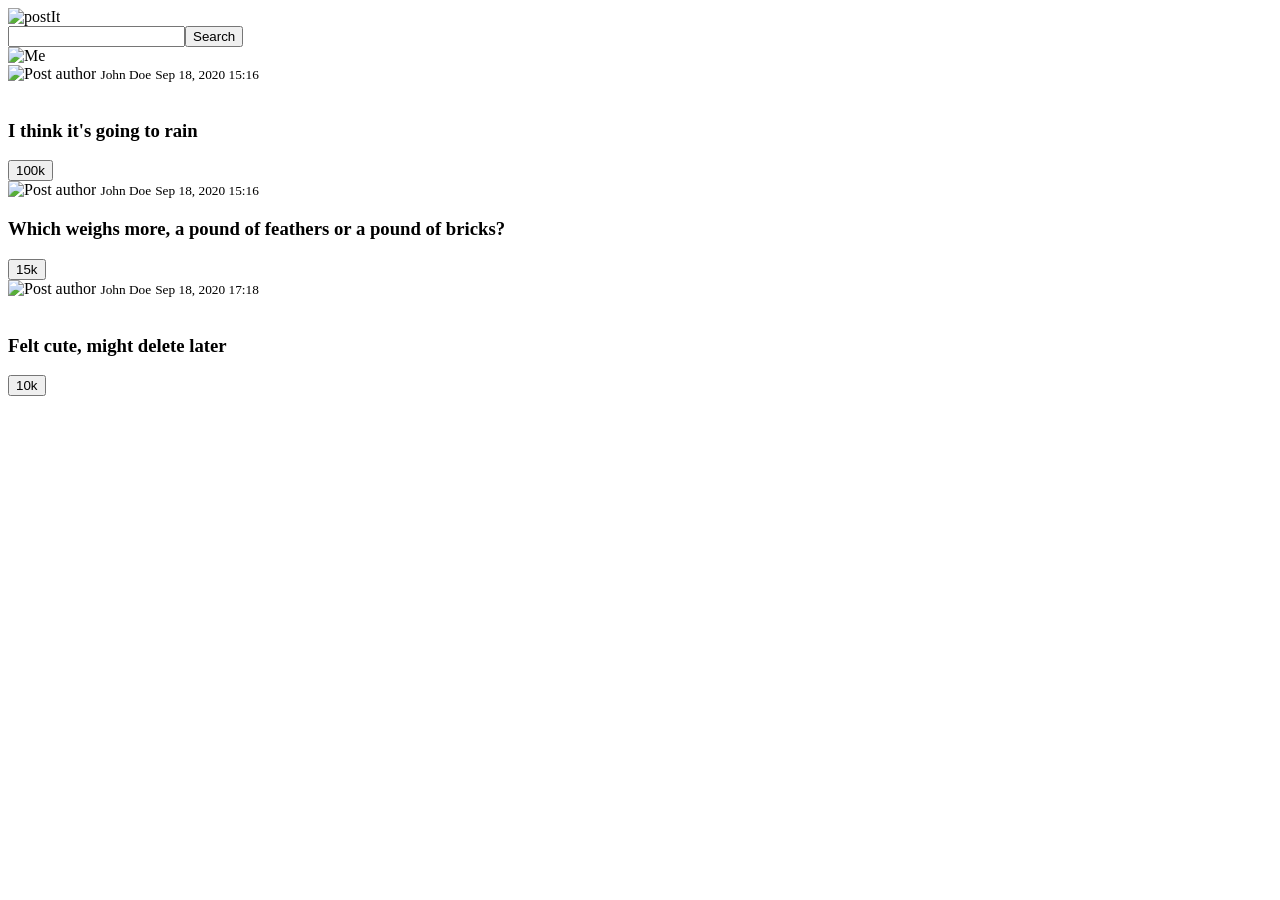
==== index.html @ 25f86683 "Added jquery and post loading." ====
<!DOCTYPE html>
<html lang="en" dir="ltr">
  <head>
    <meta charset="utf-8">
    <link href="https://fonts.googleapis.com/css2?family=Roboto+Slab&display=swap" rel="stylesheet">
    <link rel="stylesheet" href="res/css/style.css">
    <script src="res/jquery-3.5.1.js"></script>
    <script src="index.js"></script>
    <title>postIt! Just Post It</title>
  </head>
  <body>
    <header>
      <nav>
        <div class="logo-container">
          <img src="res/images/logo.png" alt="postIt">
        </div>
        <div class="search-container">
          <input type="text" name="search"><button type="button">Search</button>
        </div>
        <div class="avatar-container">
          <img src="res/images/avatar.png" class="avatar" alt="Me">
        </div>
      </nav>
    </header>
    <section class="main-container">
      <div class="post">
        <div class="post-author">
          <span class="post-author-info">
            <img src="res/images/avatar.png" alt="Post author">
            <small>John Doe</small>
          </span>
          <small>Sep 18, 2020 15:16</small>
        </div>
        <div class="post-image">
          <img src="res/images/posts/1.jpg" alt="">
        </div>
        <div class="post-title">
          <h3>I think it's going to rain</h3>
        </div>
        <div class="post-actions">
          <button type="button" name="like" class="like-button">100k</button>
        </div>
      </div>

      <div class="post">
        <div class="post-author">
          <span class="post-author-info">
            <img src="res/images/avatar.png" alt="Post author">
            <small>John Doe</small>
          </span>
          <small>Sep 18, 2020 15:16</small>
        </div>
        <div class="post-title">
          <h3>Which weighs more, a pound of feathers or a pound of bricks?</h3>
        </div>
        <div class="post-actions">
          <button type="button" name="like" class="like-button">15k</button>
        </div>
      </div>

      <div class="post">
        <div class="post-author">
          <span class="post-author-info">
            <img src="res/images/avatar.png" alt="Post author">
            <small>John Doe</small>
          </span>
          <small>Sep 18, 2020 17:18</small>
        </div>
        <div class="post-image">
          <img src="res/images/posts/2.jpg" alt="">
        </div>
        <div class="post-title">
          <h3>Felt cute, might delete later</h3>
        </div>
        <div class="post-actions">
          <button type="button" name="like" class="like-button liked">10k</button>
        </div>
      </div>

    </section>

    

  </body>
</html>
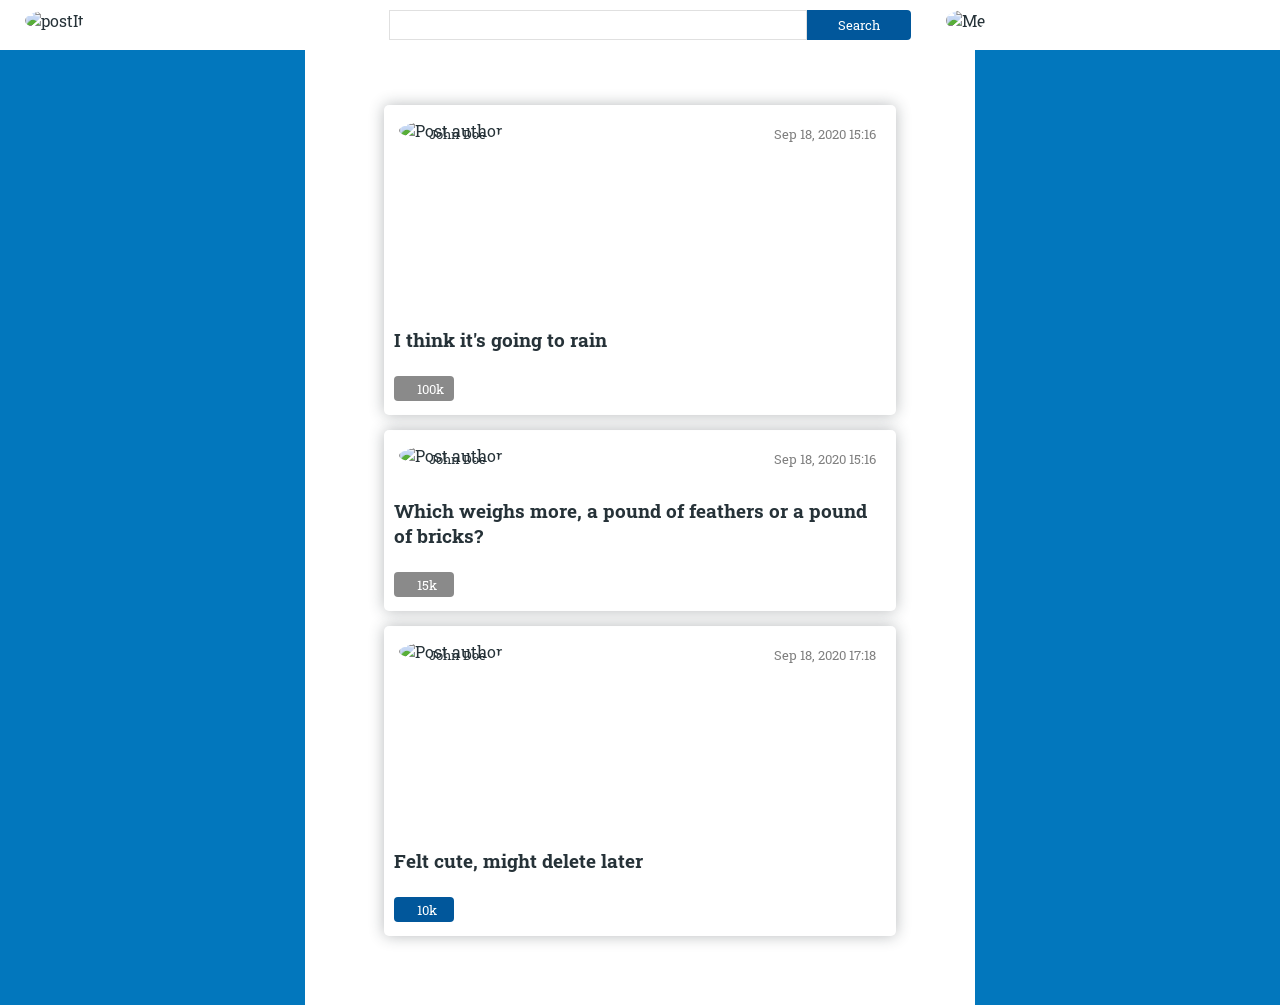
==== commit ceb4c786: "Drop-down menu" ====
--- a/index.html
+++ b/index.html
@@ -17,8 +17,13 @@
         <div class="search-container">
           <input type="text" name="search"><button type="button">Search</button>
         </div>
-        <div class="avatar-container">
-          <img src="res/images/avatar.png" class="avatar" alt="Me">
+        <div class="dropdown">
+          <img src="res/images/avatar.png" class="dropbtn" alt="Me">
+          <div class="dropdown-content">
+          <a href="#" >John Doe <br> john.doe@example.com <br></a>
+          <a href="browse.html">Browse</a>
+          <a href="login.html">Log Out</a>
+          </div>
         </div>
       </nav>
     </header>
--- a/res/css/style.css
+++ b/res/css/style.css
@@ -0,0 +1,274 @@
+* {
+    font-family: 'Roboto Slab', serif;
+    outline: none;
+}
+
+html, body {
+    margin: 0;
+    padding: 0;
+    width: 100%;
+    height: 100%;
+}
+
+body {
+    background-color: #0277bd;
+    color: #263238;
+}
+
+a {
+    color: #40c4ff;
+}
+
+.login-page {
+    width: 100%;
+    height: 100%;
+    display: flex;
+    justify-content: center;
+    align-items: center;
+}
+
+#login-container {
+    background-image: url(../images/logo.png);
+    background-size: 20% auto;
+    background-repeat: no-repeat;
+    background-position: 15px 15px;
+    min-width: 25%;
+    padding: 45px 45px;
+    background-color: #ffffff;
+    box-shadow: 0 0 15px rgba(38, 50, 56, 0.33);
+    text-align: center;
+}
+
+#login-container form div > input {
+    padding: 8px 16px;
+    margin: 4px 0;
+}
+
+button {
+    padding: 8px 16px;
+    margin: 4px 0;
+    color: #ffffff;
+    background-color: #01579b;
+    border: none;
+    border-radius: 4px;
+}
+
+button:hover {
+    box-shadow: 0 0 5px rgba(38, 50, 56, 0.7);
+    cursor: pointer;
+}
+
+header {
+    position: fixed;
+    width: 100%;
+    top: 0;
+    z-index: 1;
+}
+
+header:hover {
+    box-shadow: 0 -20px 30px #4d4d4d;
+}
+
+nav {
+    display: flex;
+    background-color: #ffffff;
+    align-items: center;
+}
+
+nav div {
+    height: 30px;
+    flex-grow: 4;
+    padding: 10px;
+}
+
+nav div img {
+    height: 100%;
+    width: 30px;
+    margin-left: 15px;
+    border-radius: 100%;
+    object-fit: cover;
+    object-position: top center;
+}
+
+nav div.search-container > input {
+    box-sizing: border-box;
+    height: 30px;
+    width: 80%;
+    margin: 0;
+    padding: 5px;
+    border: 1px solid #e0e0e0;
+}
+
+nav div.search-container > button {
+    height: 30px;
+    width: 20%;
+    margin: 0;
+    padding: 5px;
+    border-top-left-radius: 0;
+    border-bottom-left-radius: 0;
+}
+
+.dropdown {
+    position: relative;
+    display: inline-block;
+  }
+  
+  
+  .dropdown-content {
+    display: none;
+    position: absolute;
+    min-width: 160px;
+    box-shadow: 0px 8px 16px 0px rgba(0,0,0,0.2);
+    background-color: #f9f9f9;
+    
+  }
+
+  .dropdown-content a {
+    color: black;
+    padding: 12px 16px;
+    text-decoration: none;
+    display: block;
+  }
+  
+  .dropdown:hover .dropdown-content {
+    display: block;
+  }
+
+  .dropdown-content a:hover {
+    background-color: #f9f9f9;}
+
+
+
+.main-container {
+    width: 50%;
+    min-height: 100%;
+    margin: auto auto;
+    padding: 90px 15px 15px 15px;
+    background-color: #ffffff;
+}
+
+.wide {
+    width: 78%;
+}
+
+.post {
+    width: 80%;
+    margin: 15px auto;
+    box-shadow: 0 0 15px rgba(38, 50, 56, 0.33);
+    border-radius: 5px;
+}
+
+.post .post-author {
+    padding: 10px;
+}
+
+.post .post-author::after {
+    content: "";
+    display: block;
+    clear: both;
+}
+
+.post .post-author .post-author-info {
+    float: left;
+    position: relative;
+    width: 50%;
+}
+
+.post .post-author .post-author-info img {
+    width: 30px;
+    height: 30px;
+    border-radius: 100%;
+    object-fit: cover;
+    object-position: top;
+    margin: 5px;
+}
+
+.post .post-author .post-author-info small {
+    position: absolute;
+    top: 10px;
+    left: 35px;
+}
+
+.post .post-author .post-author-info + small {
+    float: right;
+    color: grey;
+    padding: 10px;
+}
+
+.post .post-image img, video {
+    width: 100%;
+    min-height: 150px;
+    max-height: 350px;
+    object-fit: cover;
+    object-position: top center;
+}
+
+.post .post-title {
+    padding: 10px;
+}
+
+.post .post-title h3 {
+    display: inline;
+}
+
+.post .post-title ~ .post-actions {
+    padding: 10px;
+}
+
+.like-button {
+    background-image: url(../images/like.png);
+    background-size: 15px;
+    background-repeat: no-repeat;
+    background-position: 5px center;
+    background-color: #8a8a8a;
+    width: 60px;
+    height: 25px;
+    padding-left: 23px;
+    line-height: 10px;
+    text-align: left;
+    border: none;
+}
+
+.like-button.liked {
+    background-color: #01579b;
+}
+
+
+.profiles {
+    max-width: 1100px;
+    display: inline-flex;
+    flex-wrap: wrap;
+    justify-content: center;
+}
+
+.personsprofile {
+    width: 300px;
+    min-width: 200px;
+    margin: 10px 10px;
+    padding: 10px;
+    box-shadow: 0 0 5px rgba(38, 50, 56, 0.33);
+    border-radius: 2px;
+}
+
+.personsprofile > * {
+    text-align: center;
+    margin: 3px;
+}
+
+.personsprofile button{
+    background-color: darkmagenta;
+    color: white;
+
+    border: solid;
+    border-radius: 4px;
+    border-color: darkmagenta;
+}
+
+.personsprofile img{
+    object-position: top;
+    border-radius: 50%;
+    width:120px;
+    height:120px;
+    overflow:hidden;
+    object-fit: cover;
+}
